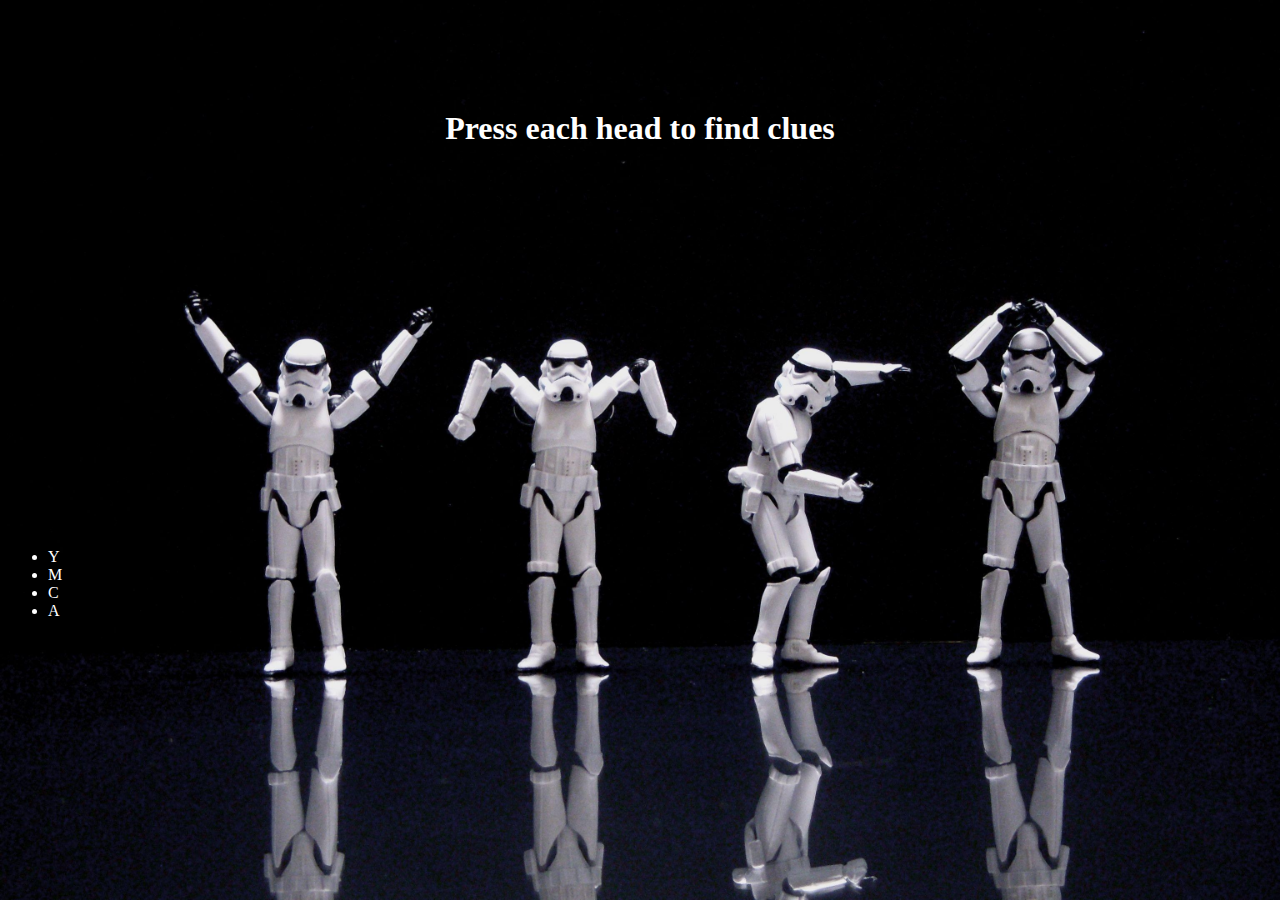
==== page2.html @ 96761b04 "First commit" ====
<!DOCTYPE html>
<html lang="en">
<head>
    <meta charset="UTF-8">
    <meta http-equiv="X-UA-Compatible" content="IE=edge">
    <meta name="viewport" content="width=device-width, initial-scale=1.0">
    <title>Document</title>
    <link rel="stylesheet" href="./style2.css">
    <script src="./main.js"></script>
</head>
<body>

    <h2>TEST2</h2>

    <h3>test</h3>

    <h1>Press each head to find clues</h1>

    <div class="first-button">  
        <button class="hidden-button" onclick="clickMe()"></button>
    </div>
    <div class="second-button">
        <button class="hidden-button" onclick="clickMe()">Hej</button>
    </div>
    <div class="third-button">
        <button class="hidden-button" onclick="clickMe()"></button>
    </div>
    <div class="fourth-button">
        <button class="hidden-button" onclick="clickMe()"></button>
    </div>

<ul>
    <li>Y</li>
    <li>M</li>
    <li>C</li>
    <li>A</li>
</ul>

</body>
</html>
---- style2.css ----
body {
    background-image: url(./la1Hy5i-funny-star-wars-wallpapers.jpg);
    background-size: cover;
}

.hidden-button {
    background:transparent;
    color: transparent;
    height: 4rem;
    width: 4rem;
    border: transparent;
    cursor: pointer;
}

.first-button {
    margin-left: 19rem;
    margin-top: 21rem;
}

.second-button {
    margin-left: 37.5rem;
    margin-top: -5rem;
}
.third-button {
    margin-left: 54.5rem;
    margin-top: -3rem;
}
.fourth-button {
    margin-left: 70rem;
    margin-top: -5.5rem;
}

h1 {
    color: white;
    display: flex;
    align-items: center;
    justify-content: center;
}
ul {
    color: white;
}
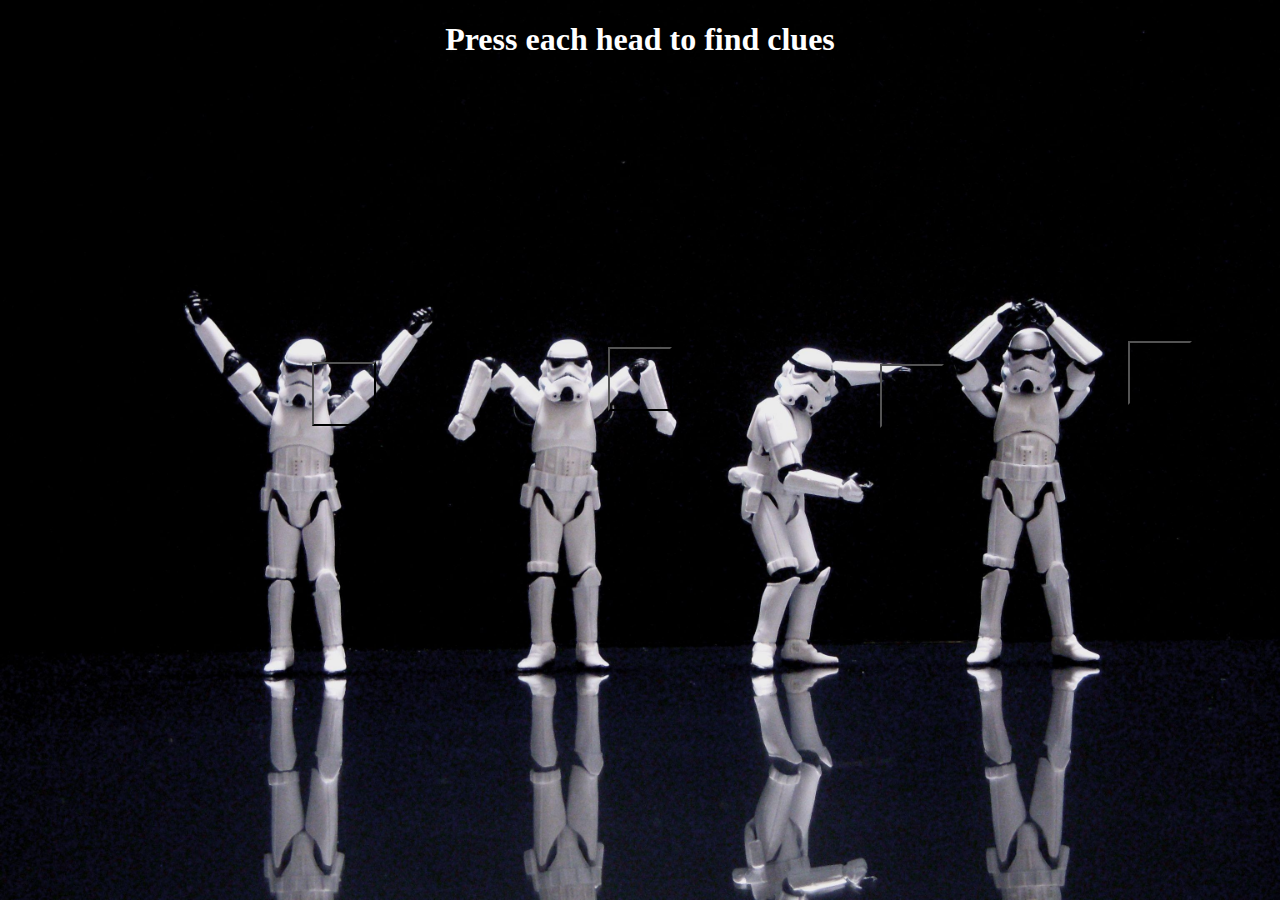
==== commit 0dddadd0: "remove git tests" ====
--- a/page2.html
+++ b/page2.html
@@ -9,32 +9,21 @@
     <script src="./main.js"></script>
 </head>
 <body>
-
-    <h2>TEST2</h2>
-
-    <h3>test</h3>
-
     <h1>Press each head to find clues</h1>
 
-    <div class="first-button">  
-        <button class="hidden-button" onclick="clickMe()"></button>
+    <div class="first-button">
+        <button class="hidden-button" onclick="pressHead()"></button>
     </div>
+
     <div class="second-button">
-        <button class="hidden-button" onclick="clickMe()">Hej</button>
+        <button class="hidden-button" onclick="pressHead()"></button>
     </div>
     <div class="third-button">
-        <button class="hidden-button" onclick="clickMe()"></button>
+        <button class="hidden-button" onclick="pressHead()"></button>
     </div>
     <div class="fourth-button">
-        <button class="hidden-button" onclick="clickMe()"></button>
+        <button class="hidden-button" onclick="pressHead()"></button>
     </div>
-
-<ul>
-    <li>Y</li>
-    <li>M</li>
-    <li>C</li>
-    <li>A</li>
-</ul>
 
 </body>
 </html>--- a/style2.css
+++ b/style2.css
@@ -1,5 +1,5 @@
 body {
-    background-image: url(./la1Hy5i-funny-star-wars-wallpapers.jpg);
+    background-image: url(./images/la1Hy5i-funny-star-wars-wallpapers.jpg);
     background-size: cover;
 }
 
@@ -8,13 +8,13 @@
     color: transparent;
     height: 4rem;
     width: 4rem;
-    border: transparent;
+/*     border: transparent; */
     cursor: pointer;
 }
 
 .first-button {
     margin-left: 19rem;
-    margin-top: 21rem;
+    margin-top: 19rem;
 }
 
 .second-button {
@@ -35,7 +35,4 @@
     display: flex;
     align-items: center;
     justify-content: center;
-}
-ul {
-    color: white;
 }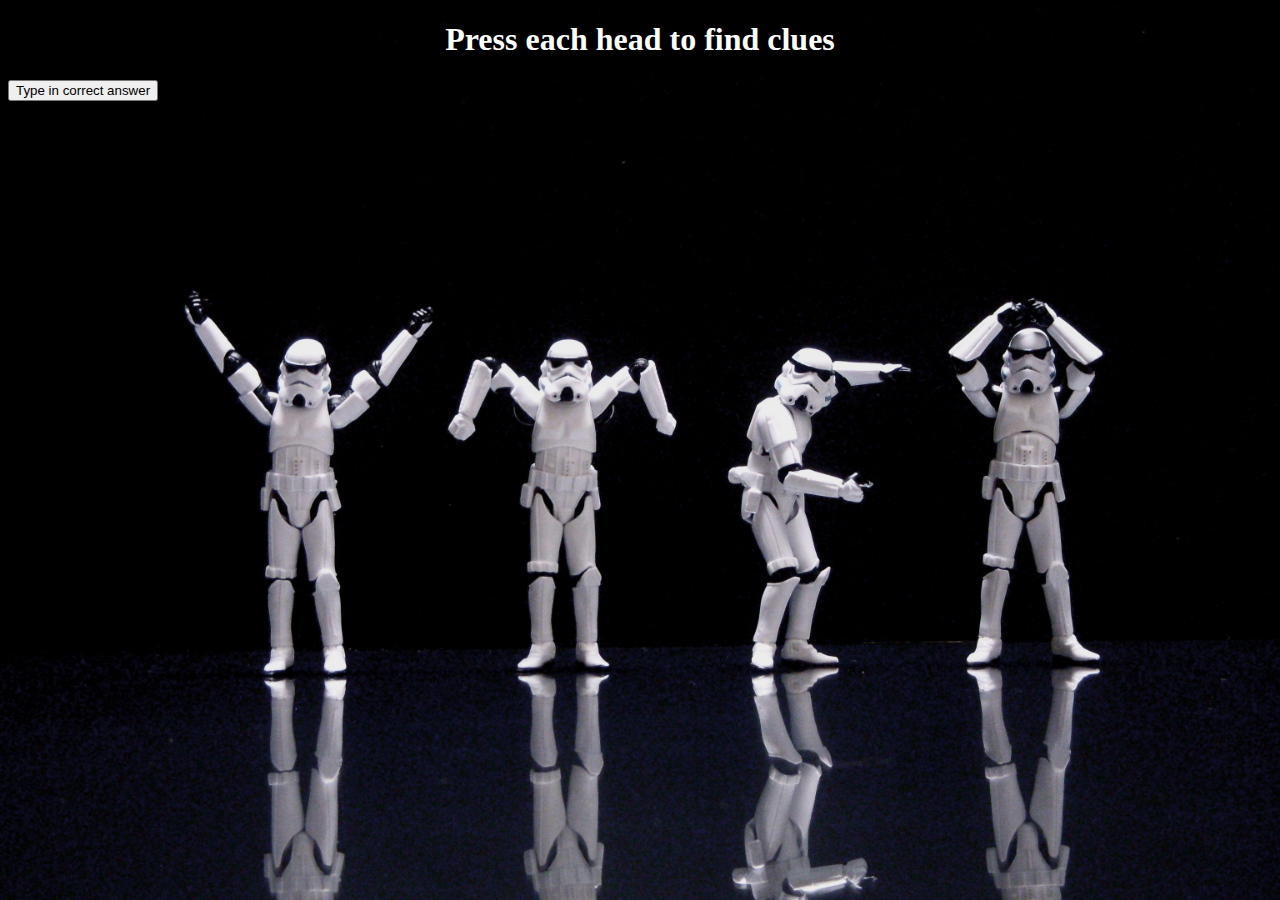
==== commit df9dcc6e: "add sound" ====
--- a/page2.html
+++ b/page2.html
@@ -11,19 +11,24 @@
 <body>
     <h1>Press each head to find clues</h1>
 
+    <div>
+        <button class="answer" onclick="typeAnswer()">Type in correct answer</button>
+    </div>
+
     <div class="first-button">
-        <button class="hidden-button" onclick="pressHead()"></button>
+        <button class="hidden-button" onclick="pressHead1()"></button>
     </div>
 
     <div class="second-button">
-        <button class="hidden-button" onclick="pressHead()"></button>
+        <button class="hidden-button" onclick="pressHead2()"></button>
     </div>
     <div class="third-button">
-        <button class="hidden-button" onclick="pressHead()"></button>
+        <button class="hidden-button" onclick="pressHead3()"></button>
     </div>
     <div class="fourth-button">
-        <button class="hidden-button" onclick="pressHead()"></button>
+        <button class="hidden-button" onclick="pressHead4()"></button>
     </div>
-
+    
+    <audio id="ymcaSound" src="YMCA.mp3" preload="auto" ></audio>
 </body>
 </html>--- a/style2.css
+++ b/style2.css
@@ -8,7 +8,7 @@
     color: transparent;
     height: 4rem;
     width: 4rem;
-/*     border: transparent; */
+    border: transparent;
     cursor: pointer;
 }
 
@@ -35,4 +35,4 @@
     display: flex;
     align-items: center;
     justify-content: center;
-}+}
